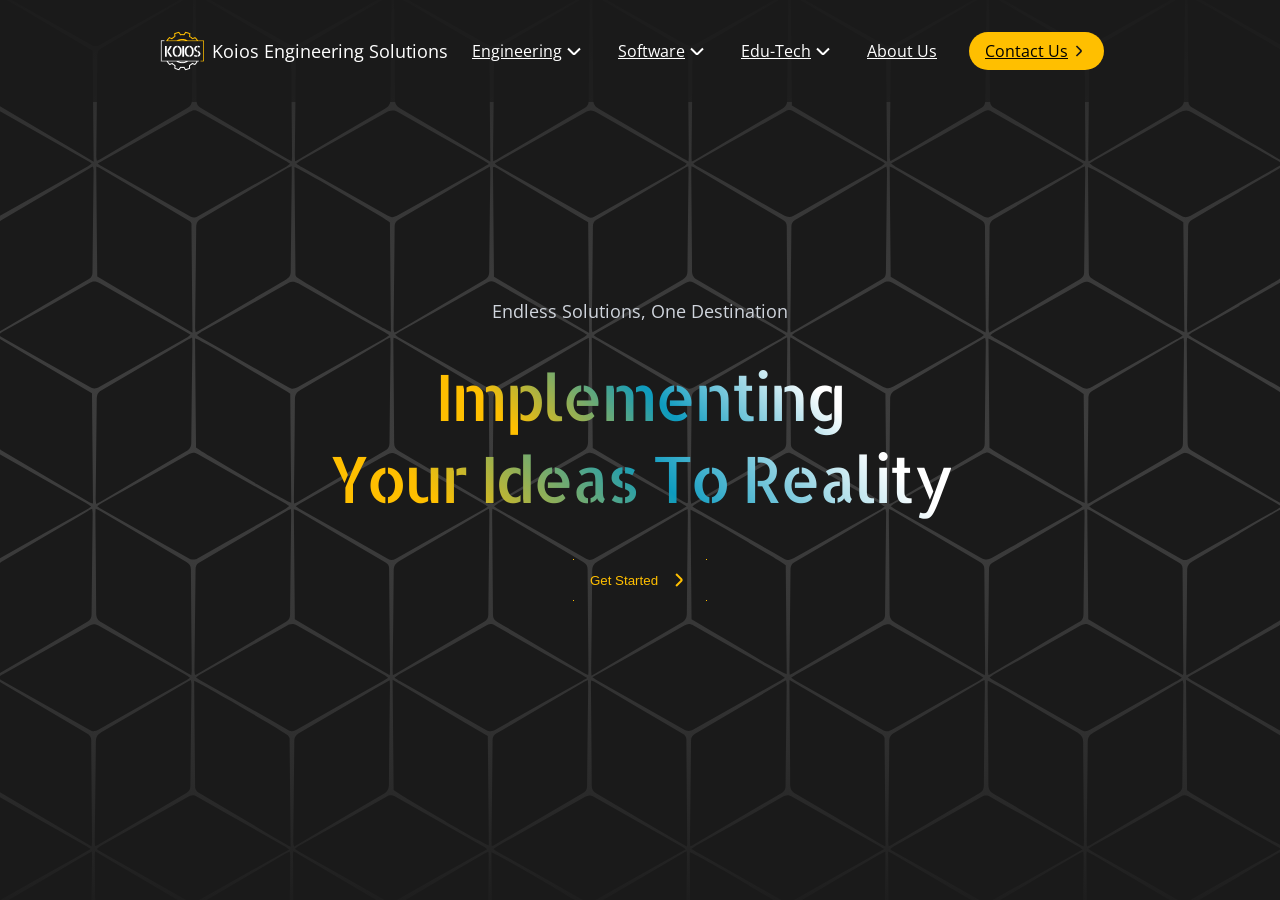
==== Koios.html @ caeead9e "initial commit" ====
<!DOCTYPE html>
<html lang="en">
  <head>
    <meta charset="UTF-8" />
    <meta name="viewport" content="width=device-width, initial-scale=1.0" />
    <title>Koios Template</title>
    <link rel="stylesheet" href="./assets/style/koios.css" />
  </head>
  <body>
    <div class="main-section">
      <header class="header flex-center">
        <div class="flex-center logo-box">
          <img
            class="logo-img"
            src="./assets/image/logo.png"
            alt="koios image"
          />
          <span class="logo-context">Koios Engineering Solutions</span>
        </div>
        <ul class="flex-center nav-bar">
          <li>
            <a class="flex-center nav-item" href="#"
              >Engineering
              <img
                src="./assets/svg/bottom-chevron.svg"
                alt="bottom chevron for submenu"
            /></a>
          </li>
          <li>
            <a class="flex-center nav-item" href="#"
              >Software
              <img
                src="./assets/svg/bottom-chevron.svg"
                alt="bottom chevron for submenu"
            /></a>
          </li>
          <li>
            <a class="flex-center nav-item" href="#"
              >Edu-Tech
              <img
                src="./assets/svg/bottom-chevron.svg"
                alt="bottom chevron for submenu"
            /></a>
          </li>
          <li><a class="flex-center nav-item" href="#">About Us</a></li>
          <li>
            <a class="flex-center cta" href="#"
              >Contact Us
              <img
                src="./assets/svg/right-chevron.svg"
                alt="right chevron for call to action"
            /></a>
          </li>
        </ul>
      </header>
      <div class="container">
        <section class="hero-section">
          <div class="center-section">
            <h5 class="sub-title">Endless Solutions, One Destination</h5>
            <h1 class="main-title">implementing</h1>
            <h1 class="main-title">your ideas to reality</h1>
            <button class="main-cta">Get Started <img src="./assets/svg/yellow-chevron.svg" alt="yellow chevron for cta"></button>
          </div>
        </section>
      </div>
    </div>
  </body>
</html>
---- assets/style/koios.css ----
@font-face {
  font-family: "Allerta Stencil";
  font-style: normal;
  font-weight: 400;
  src: url("../fonts/HTx0L209KT-LmIE9N7OR6eiycOe1_Db2.woff2") format("woff2");
}

@font-face {
  font-family: "Open Sans";
  font-weight: 400;
  src: url("../fonts/memvYaGs126MiZpBA-UvWbX2vVnXBbObj2OVTS-muw.woff2")
    format("woff2");
}
html,
body,
div,
span,
applet,
object,
iframe,
h1,
h2,
h3,
h4,
h5,
h6,
p,
blockquote,
pre,
a,
abbr,
acronym,
address,
big,
cite,
code,
del,
dfn,
em,
img,
ins,
kbd,
q,
s,
samp,
small,
strike,
strong,
sub,
sup,
tt,
var,
b,
u,
i,
center,
dl,
dt,
dd,
ol,
ul,
li,
fieldset,
form,
label,
legend,
table,
caption,
tbody,
tfoot,
thead,
tr,
th,
td,
article,
aside,
canvas,
details,
embed,
figure,
figcaption,
footer,
header,
hgroup,
menu,
nav,
output,
ruby,
section,
summary,
time,
mark,
audio,
video {
  margin: 0;
  padding: 0;
  border: 0;
  font-size: 100%;
  font: inherit;
  vertical-align: baseline;
}
/* HTML5 display-role reset for older browsers */
article,
aside,
details,
figcaption,
figure,
footer,
header,
hgroup,
menu,
nav,
section {
  display: block;
}
body {
  height: 100%;
  padding: 0;
  background-color: #1a1a1a;
  font-family: "Open Sans";
}

@media screen and (min-width: 1200px) {
  body {
    font-size: 18px;
  }
}

@media screen and (max-width: 786px) {
  body {
    font-size: 13px;
  }
}
ol,
ul {
  list-style: none;
}
blockquote,
q {
  quotes: none;
}
blockquote:before,
blockquote:after,
q:before,
q:after {
  content: "";
  content: none;
}
table {
  border-collapse: collapse;
  border-spacing: 0;
}
.container {
  max-width: 80%;
  margin: 0 auto;
}
.flex-center {
  display: flex;
  align-items: center;
  justify-content: space-between;
}

@media (min-width: 1200px) {
}

/* Portrait tablet to landscape and desktop */
@media (min-width: 768px) and (max-width: 979px) {
}

/* Landscape phone to portrait tablet */
@media (max-width: 767px) {
}

/* Landscape phones and down */
@media (max-width: 480px) {
}

.main-section {
  background-image: url("../svg/hero-background.svg");
  background-repeat: no-repeat;
  background-size: cover;
  height: 100vh;
}

/* Header Section */
header {
  padding: 24px 160px;
  background: #1a1a1ac7;
}

.logo-box {
  color: #fff;
  cursor: pointer;
  font-family: "Open Sans";
}
.logo-box .logo-context {
  margin-left: 8px;
}

.nav-bar li {
  margin: 8px 16px;
  color: #fff;
  font-size: 16px;
  font-family: "Open Sans";
}

.nav-bar .nav-item {
  color: #fff;
}

.cta {
  background-color: #ffbf00;
  color: #000;
  padding: 8px 16px;
  border-radius: 50px;
}

/* Hero Section */

.hero-section {
  background: radial-gradient(
    50% 50% at 50% 50%,
    #1a1a1a 0%,
    rgba(26, 26, 26, 0) 100%
  );
}
.center-section {
  position: absolute;
  left: 50%;
  top: 50%;
  transform: translate(-50%, -50%);
  display: flex;
  align-items: center;
  flex-direction: column;
}
.sub-title {
  color: #d0d5dd;
  font-size: 18px;
  font-family: "Open Sans";
  margin-bottom: 32px;
}
.main-title {
  font-family: "Allerta Stencil";
  text-transform: capitalize;
  font-size: 64px;
  letter-spacing: -3px;
  background: -webkit-linear-gradient(
    45deg,
    #ffbf00 17.84%,
    #0d9bbf 52.51%,
    #ffffff 87.19%
  );
  -webkit-background-clip: text;
  -webkit-text-fill-color: transparent;
}

.main-cta {
  background-color: transparent;
  border: 1px solid;
  outline: none;
  color: #ffbf00;
  border-radius: 50px;
  padding: 8px 16px;
  display: flex;
  align-items: center;
  margin-top: 40px;
  border-image-source: radial-gradient(109.52% 109.52% at 50% 50%, #FFBF00 0%, rgba(255, 191, 0, 0) 100%);


}
.main-cta img {
  margin-left: 8px;
}
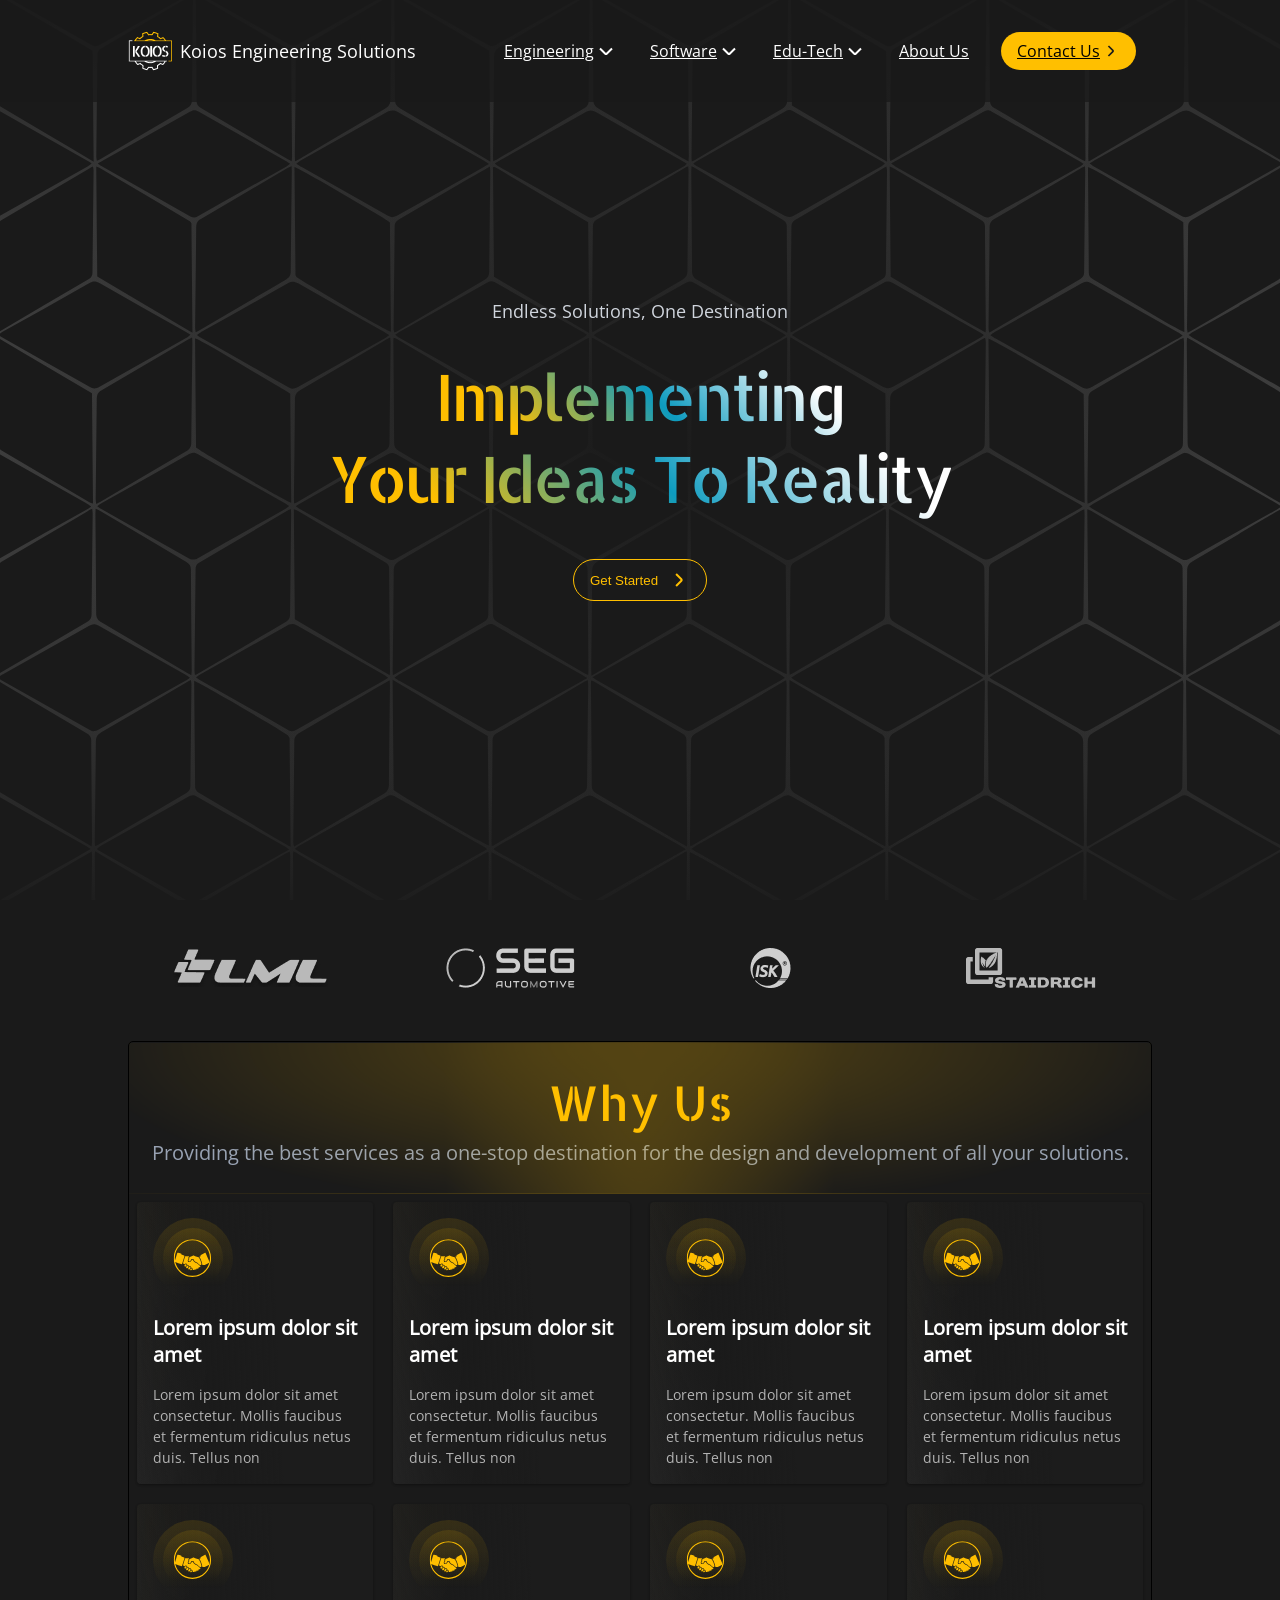
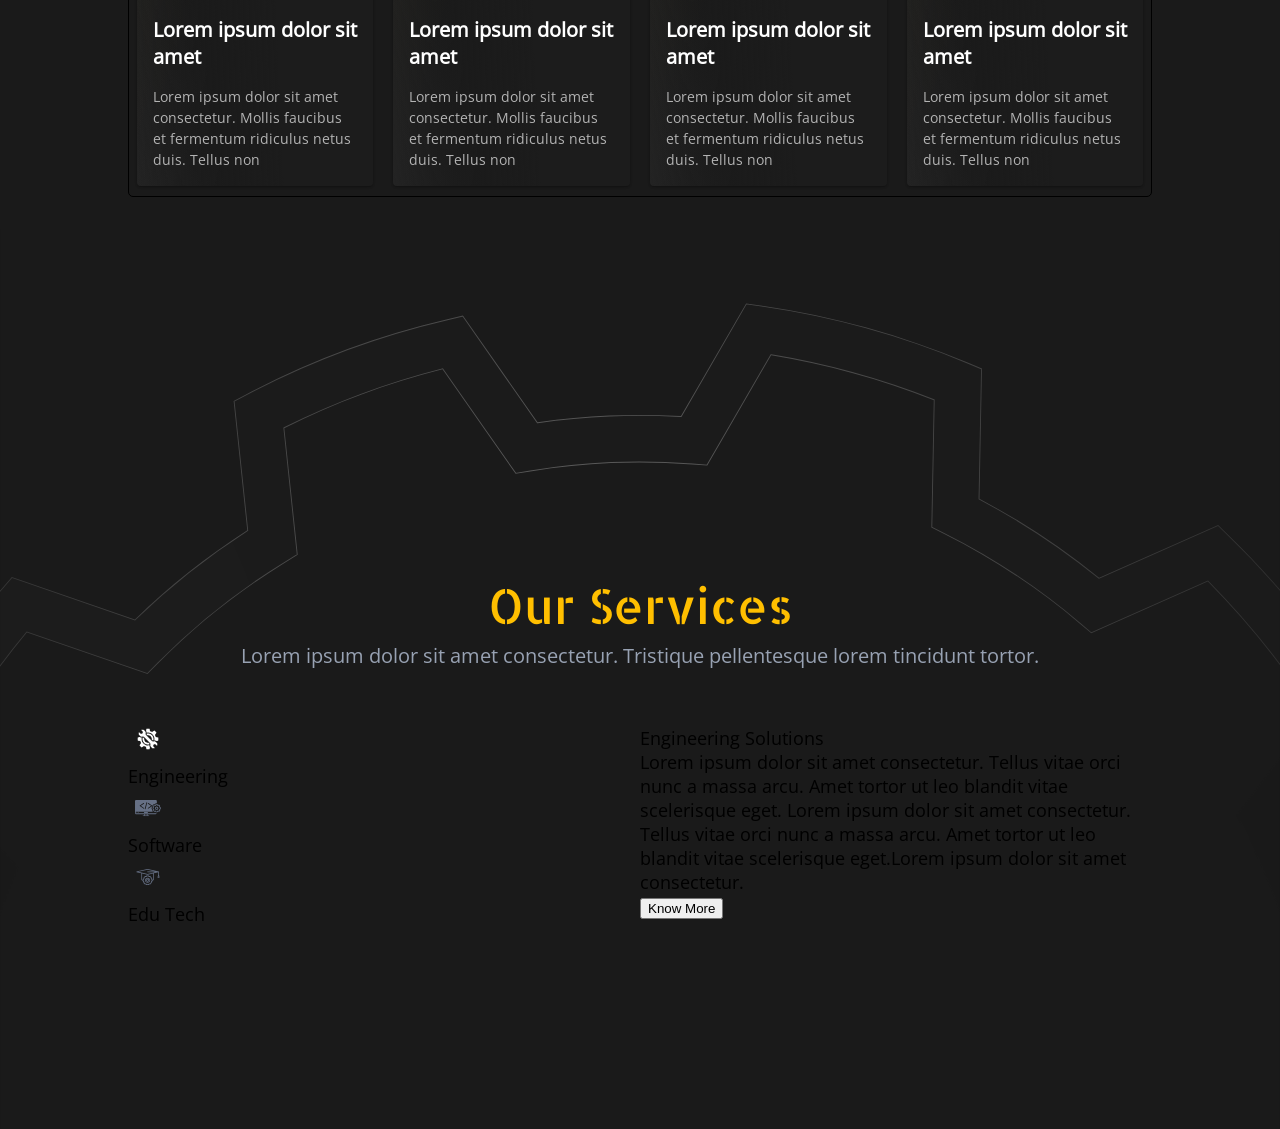
==== commit 6c9fdf95: "add feature" ====
--- a/Koios.html
+++ b/Koios.html
@@ -6,9 +6,10 @@
     <title>Koios Template</title>
     <link rel="stylesheet" href="./assets/style/koios.css" />
   </head>
+
   <body>
-    <div class="main-section">
-      <header class="header flex-center">
+    <header class="header flex-center">
+      <div class="menu flex-center">
         <div class="flex-center logo-box">
           <img
             class="logo-img"
@@ -52,16 +53,202 @@
             /></a>
           </li>
         </ul>
-      </header>
+      </div>
+    </header>
+    <div class="main-section">
+      <section class="hero-section">
+        <div class="center-section">
+          <h5 class="sub-title">Endless Solutions, One Destination</h5>
+          <h1 class="main-title">implementing</h1>
+          <h1 class="main-title">your ideas to reality</h1>
+          <button class="main-cta">
+            Get Started
+            <img
+              src="./assets/svg/yellow-chevron.svg"
+              alt="yellow chevron for cta"
+            />
+          </button>
+        </div>
+      </section>
+    </div>
+    <div class="container">
+      <div class="our-pride">
+        <div class="card-item">
+          <img src="./assets/image/first.png" alt="first card" />
+        </div>
+        <div class="card-item">
+          <img src="./assets/image/second.png" alt="second card" />
+        </div>
+        <div class="card-item">
+          <img src="./assets/image/third.png" alt="third card" />
+        </div>
+        <div class="card-item">
+          <img src="./assets/image/forth.png" alt="forth card" />
+        </div>
+      </div>
+    </div>
+    <div class="container">
+      <div class="why-us">
+        <div class="spotlight"></div>
+        <div class="section-header">
+          <h3>Why Us</h3>
+          <p>
+            Providing the best services as a one-stop destination for the design
+            and development of all your solutions.
+          </p>
+        </div>
+        <div class="why-us-container">
+          <div class="feature-card">
+            <div class="feature-shape">
+              <img src="./assets/svg/corporation.svg" alt="feature shape" />
+            </div>
+            <div class="feature-title">
+              <h4>Lorem ipsum dolor sit amet</h4>
+            </div>
+            <div class="feature-desc">
+              <p>
+                Lorem ipsum dolor sit amet consectetur. Mollis faucibus et
+                fermentum ridiculus netus duis. Tellus non
+              </p>
+            </div>
+          </div>
+          <div class="feature-card">
+            <div class="feature-shape">
+              <img src="./assets/svg/corporation.svg" alt="feature shape" />
+            </div>
+            <div class="feature-title">
+              <h4>Lorem ipsum dolor sit amet</h4>
+            </div>
+            <div class="feature-desc">
+              <p>
+                Lorem ipsum dolor sit amet consectetur. Mollis faucibus et
+                fermentum ridiculus netus duis. Tellus non
+              </p>
+            </div>
+          </div>
+          <div class="feature-card">
+            <div class="feature-shape">
+              <img src="./assets/svg/corporation.svg" alt="feature shape" />
+            </div>
+            <div class="feature-title">
+              <h4>Lorem ipsum dolor sit amet</h4>
+            </div>
+            <div class="feature-desc">
+              <p>
+                Lorem ipsum dolor sit amet consectetur. Mollis faucibus et
+                fermentum ridiculus netus duis. Tellus non
+              </p>
+            </div>
+          </div>
+          <div class="feature-card">
+            <div class="feature-shape">
+              <img src="./assets/svg/corporation.svg" alt="feature shape" />
+            </div>
+            <div class="feature-title">
+              <h4>Lorem ipsum dolor sit amet</h4>
+            </div>
+            <div class="feature-desc">
+              <p>
+                Lorem ipsum dolor sit amet consectetur. Mollis faucibus et
+                fermentum ridiculus netus duis. Tellus non
+              </p>
+            </div>
+          </div>
+          <div class="feature-card">
+            <div class="feature-shape">
+              <img src="./assets/svg/corporation.svg" alt="feature shape" />
+            </div>
+            <div class="feature-title">
+              <h4>Lorem ipsum dolor sit amet</h4>
+            </div>
+            <div class="feature-desc">
+              <p>
+                Lorem ipsum dolor sit amet consectetur. Mollis faucibus et
+                fermentum ridiculus netus duis. Tellus non
+              </p>
+            </div>
+          </div>
+          <div class="feature-card">
+            <div class="feature-shape">
+              <img src="./assets/svg/corporation.svg" alt="feature shape" />
+            </div>
+            <div class="feature-title">
+              <h4>Lorem ipsum dolor sit amet</h4>
+            </div>
+            <div class="feature-desc">
+              <p>
+                Lorem ipsum dolor sit amet consectetur. Mollis faucibus et
+                fermentum ridiculus netus duis. Tellus non
+              </p>
+            </div>
+          </div>
+          <div class="feature-card">
+            <div class="feature-shape">
+              <img src="./assets/svg/corporation.svg" alt="feature shape" />
+            </div>
+            <div class="feature-title">
+              <h4>Lorem ipsum dolor sit amet</h4>
+            </div>
+            <div class="feature-desc">
+              <p>
+                Lorem ipsum dolor sit amet consectetur. Mollis faucibus et
+                fermentum ridiculus netus duis. Tellus non
+              </p>
+            </div>
+          </div>
+          <div class="feature-card">
+            <div class="feature-shape">
+              <img src="./assets/svg/corporation.svg" alt="feature shape" />
+            </div>
+            <div class="feature-title">
+              <h4>Lorem ipsum dolor sit amet</h4>
+            </div>
+            <div class="feature-desc">
+              <p>
+                Lorem ipsum dolor sit amet consectetur. Mollis faucibus et
+                fermentum ridiculus netus duis. Tellus non
+              </p>
+            </div>
+          </div>
+        </div>
+      </div>
+    </div>
+    <div class="our-service">
       <div class="container">
-        <section class="hero-section">
-          <div class="center-section">
-            <h5 class="sub-title">Endless Solutions, One Destination</h5>
-            <h1 class="main-title">implementing</h1>
-            <h1 class="main-title">your ideas to reality</h1>
-            <button class="main-cta">Get Started <img src="./assets/svg/yellow-chevron.svg" alt="yellow chevron for cta"></button>
-          </div>
-        </section>
+        <div class="section-header custom-space">
+          <h3>Our Services</h3>
+          <p>
+            Lorem ipsum dolor sit amet consectetur. Tristique pellentesque lorem
+            tincidunt tortor.
+          </p>
+        </div>
+        <div class="service-container">
+          <div class="left-side">
+            <div class="card-service">
+              <img src="./assets/svg/Engineering.svg" alt="Engineering" />
+              <p>Engineering</p>
+            </div>
+            <div class="card-service">
+              <img src="./assets/svg/Software.svg" alt="Software" />
+              <p>Software</p>
+            </div>
+            <div class="card-service">
+              <img src="./assets/svg/Edu Tech.svg" alt="Edu Tech" />
+              <p>Edu Tech</p>
+            </div>
+          </div>
+          <div class="right-side">
+            <h5>Engineering Solutions</h5>
+            <p>
+              Lorem ipsum dolor sit amet consectetur. Tellus vitae orci nunc a
+              massa arcu. Amet tortor ut leo blandit vitae scelerisque eget.
+              Lorem ipsum dolor sit amet consectetur. Tellus vitae orci nunc a
+              massa arcu. Amet tortor ut leo blandit vitae scelerisque
+              eget.Lorem ipsum dolor sit amet consectetur.
+            </p>
+            <button>Know More</button>
+          </div>
+        </div>
       </div>
     </div>
   </body>
--- a/assets/style/koios.css
+++ b/assets/style/koios.css
@@ -11,6 +11,7 @@
   src: url("../fonts/memvYaGs126MiZpBA-UvWbX2vVnXBbObj2OVTS-muw.woff2")
     format("woff2");
 }
+
 html,
 body,
 div,
@@ -99,6 +100,7 @@
   font: inherit;
   vertical-align: baseline;
 }
+
 /* HTML5 display-role reset for older browsers */
 article,
 aside,
@@ -113,11 +115,13 @@
 section {
   display: block;
 }
+
 body {
   height: 100%;
   padding: 0;
   background-color: #1a1a1a;
   font-family: "Open Sans";
+  box-sizing: border-box;
 }
 
 @media screen and (min-width: 1200px) {
@@ -131,14 +135,17 @@
     font-size: 13px;
   }
 }
+
 ol,
 ul {
   list-style: none;
 }
+
 blockquote,
 q {
   quotes: none;
 }
+
 blockquote:before,
 blockquote:after,
 q:before,
@@ -146,14 +153,17 @@
   content: "";
   content: none;
 }
+
 table {
   border-collapse: collapse;
   border-spacing: 0;
 }
+
 .container {
   max-width: 80%;
   margin: 0 auto;
 }
+
 .flex-center {
   display: flex;
   align-items: center;
@@ -182,10 +192,37 @@
   height: 100vh;
 }
 
+.section-header {
+  text-align: center;
+  line-height: 1.5;
+  margin: 24px 16px;
+}
+
+.section-header h3 {
+  font-size: 48px;
+  color: #ffbf00;
+  font-family: "Allerta Stencil";
+}
+
+.section-header p {
+  font-size: 20px;
+  color: #98a2b3;
+}
+
 /* Header Section */
 header {
-  padding: 24px 160px;
   background: #1a1a1ac7;
+  position: fixed;
+  top: 0;
+  left: 0;
+  right: 0;
+  z-index: 100;
+}
+
+.menu {
+  width: 80%;
+  margin: 0 auto;
+  padding: 24px 0;
 }
 
 .logo-box {
@@ -193,6 +230,7 @@
   cursor: pointer;
   font-family: "Open Sans";
 }
+
 .logo-box .logo-context {
   margin-left: 8px;
 }
@@ -218,12 +256,15 @@
 /* Hero Section */
 
 .hero-section {
+  width: 100%;
+  height: 100vh;
   background: radial-gradient(
     50% 50% at 50% 50%,
     #1a1a1a 0%,
     rgba(26, 26, 26, 0) 100%
   );
 }
+
 .center-section {
   position: absolute;
   left: 50%;
@@ -233,12 +274,14 @@
   align-items: center;
   flex-direction: column;
 }
+
 .sub-title {
   color: #d0d5dd;
   font-size: 18px;
   font-family: "Open Sans";
   margin-bottom: 32px;
 }
+
 .main-title {
   font-family: "Allerta Stencil";
   text-transform: capitalize;
@@ -264,10 +307,185 @@
   display: flex;
   align-items: center;
   margin-top: 40px;
-  border-image-source: radial-gradient(109.52% 109.52% at 50% 50%, #FFBF00 0%, rgba(255, 191, 0, 0) 100%);
-
-
-}
+  cursor: pointer;
+}
+
 .main-cta img {
   margin-left: 8px;
 }
+
+/* Our Pride */
+
+.our-pride {
+  display: flex;
+  align-items: center;
+  justify-content: center;
+  flex-wrap: wrap;
+  gap: 16px;
+  margin: 48px 0;
+}
+
+.card-item {
+  flex: 1;
+  text-align: center;
+}
+
+/* Why us */
+
+.why-us {
+  border: 1px solid #000;
+  border-radius: 5px;
+  /* background: radial-gradient(
+    66.83% 137.09% at 50% 0%,
+    #ffbf00 -100%,
+    rgba(0, 0, 0, 0) 85.03%
+  ); */
+  margin-bottom: 32px;
+  position: relative;
+}
+
+.spotlight {
+  position: absolute;
+  top: 0;
+  left: 0;
+  right: 0;
+  border: 1px solid;
+  opacity: 25%;
+  height: 150px;
+  border-image-source: linear-gradient(
+    259.61deg,
+    rgba(202, 255, 51, 0.1) -0.88%,
+    rgba(38, 38, 38, 0) 16.28%,
+    rgba(38, 38, 38, 0) 68.6%,
+    rgba(38, 38, 38, 0.8) 100%
+  );
+  background: radial-gradient(
+      66.83% 137.09% at 50% 0%,
+      #ffbf00 0%,
+      rgba(0, 0, 0, 0) 83.03%
+    ),
+    radial-gradient(
+      19.33% 533.21% at 50% 0%,
+      #ffbf00 0%,
+      rgba(255, 191, 0, 0) 100%
+    );
+}
+
+.why-us-container {
+  display: flex;
+  align-items: center;
+  justify-content: center;
+  flex-wrap: wrap;
+  gap: 2%;
+}
+
+.feature-card {
+  cursor: pointer;
+  width: 20%;
+  padding: 16px;
+  margin: 10px 0;
+  border-radius: 4px;
+  box-shadow: rgba(0, 0, 0, 0.12) 0px 1px 3px, rgba(0, 0, 0, 0.24) 0px 1px 2px;
+  background: linear-gradient(
+      267.5deg,
+      #1c1c1c 40.67%,
+      rgba(28, 28, 28, 0) 99.81%
+    ),
+    linear-gradient(
+      259.61deg,
+      rgba(202, 255, 51, 0.1) -0.88%,
+      rgba(38, 38, 38, 0) 16.28%,
+      rgba(38, 38, 38, 0) 68.6%,
+      rgba(38, 38, 38, 0.8) 100%
+    ),
+    linear-gradient(
+      106.06deg,
+      rgba(255, 191, 0, 0.05) -29.45%,
+      rgba(255, 191, 0, 0) 27.86%
+    );
+}
+
+.feature-shape {
+  width: 80px;
+  height: 80px;
+  position: relative;
+  border-radius: 50%;
+  display: flex;
+  align-items: center;
+  justify-content: center;
+  background: linear-gradient(
+      180deg,
+      rgba(255, 191, 0, 0.2) -173.65%,
+      rgba(255, 191, 0, 0) 87.22%
+    ),
+    linear-gradient(
+      180deg,
+      rgba(255, 191, 0, 0.1) -66.22%,
+      rgba(255, 191, 0, 0) 85.46%
+    );
+}
+
+.feature-shape::after {
+  content: "";
+  position: absolute;
+  width: 60px;
+  height: 60px;
+  border-radius: 50%;
+  display: flex;
+  align-items: center;
+  justify-content: center;
+  background: linear-gradient(
+      180deg,
+      rgba(255, 191, 0, 0.2) -173.65%,
+      rgba(255, 191, 0, 0) 87.22%
+    ),
+    linear-gradient(
+      180deg,
+      rgba(255, 191, 0, 0.1) -66.22%,
+      rgba(255, 191, 0, 0) 85.46%
+    );
+}
+
+.feature-shape img {
+  width: 50%;
+}
+
+.feature-title h4 {
+  font-size: 20px;
+  font-weight: bold;
+  color: #fff;
+  margin: 16px 0;
+}
+
+.feature-desc p {
+  color: #b3b3b3;
+  font-size: 14px;
+  line-height: 1.5;
+}
+
+/* Our Service */
+
+.our-service {
+  background-image: url("../svg/Turn on.svg");
+  background-repeat: no-repeat;
+  background-size: cover;
+  width: 100%;
+  height: 100vh;
+}
+
+.custom-space {
+  padding-top: 340px;
+  margin-bottom: 32px;
+}
+.service-container {
+  margin-top: 48px;
+  margin-bottom: 32px;
+  display: flex;
+  align-items: center;
+  justify-content: center;
+}
+
+.right-side,
+.left-side {
+  flex: 1 45%;
+}
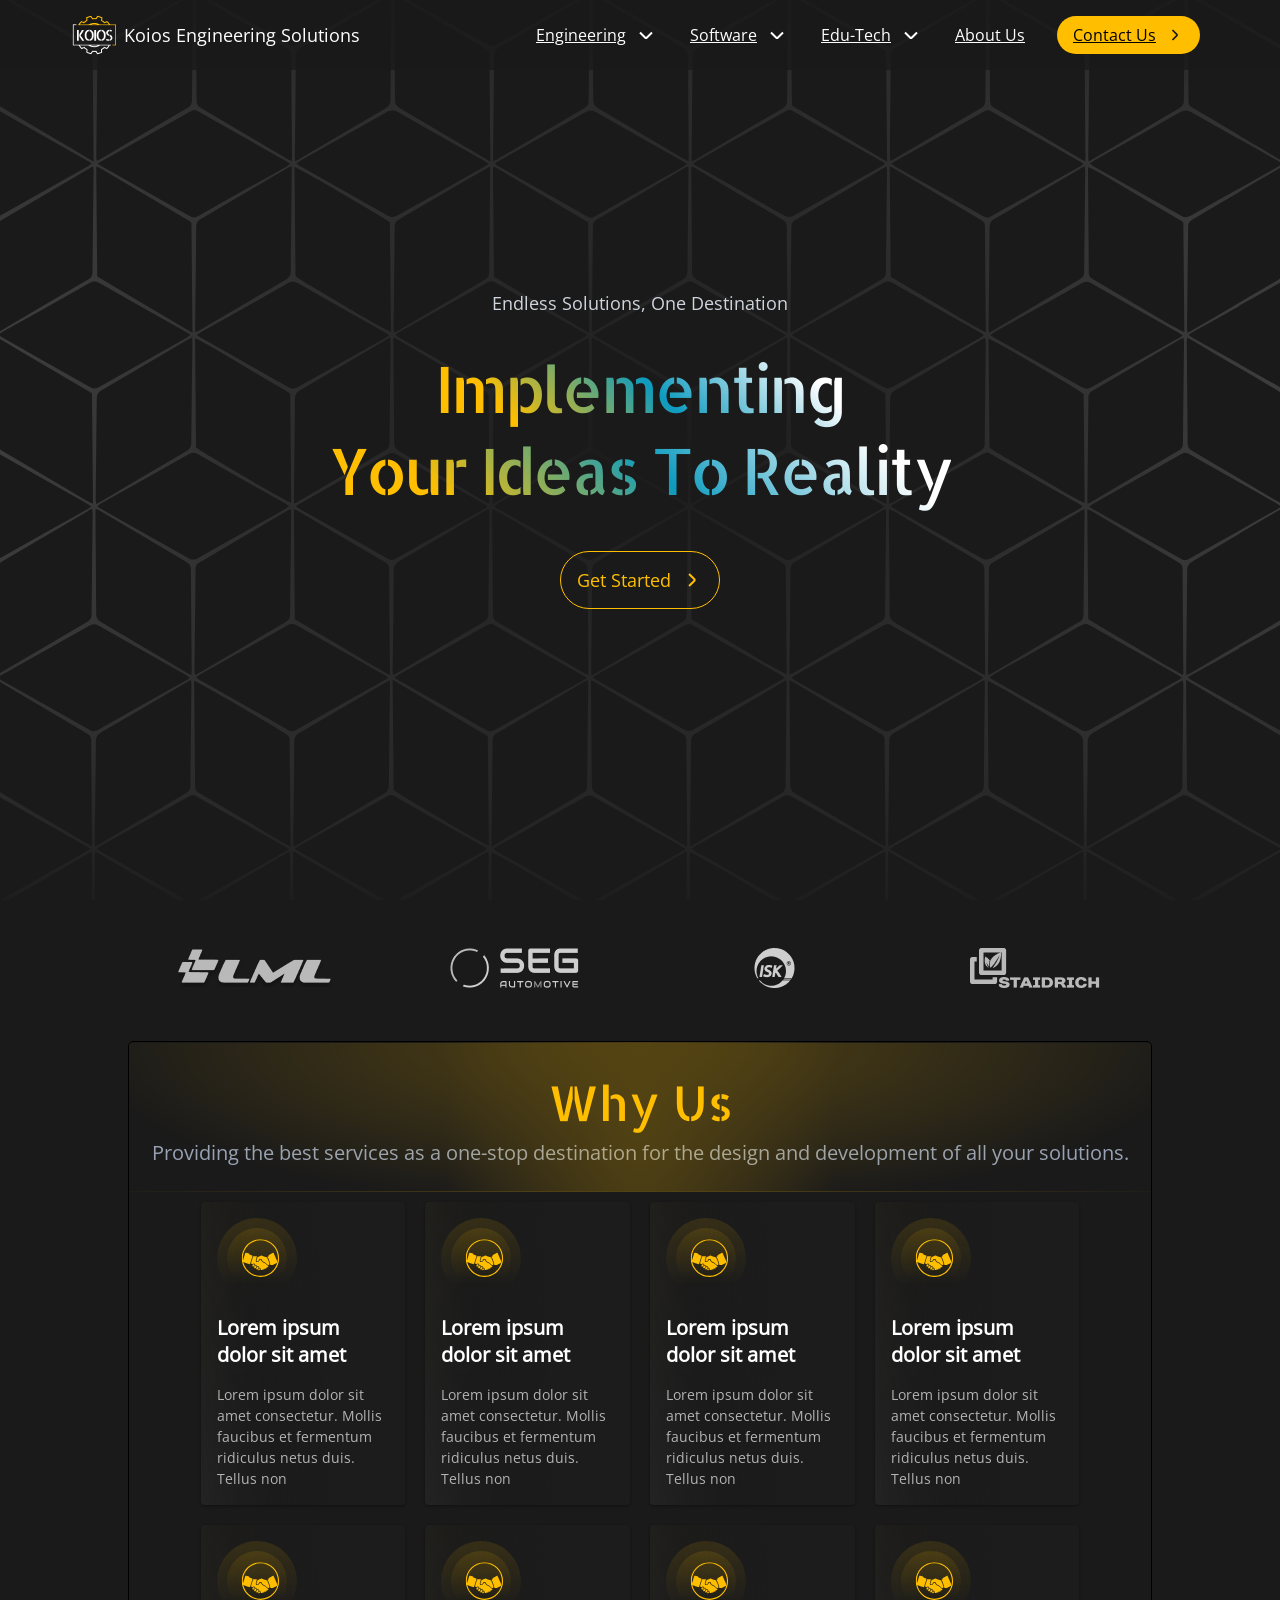
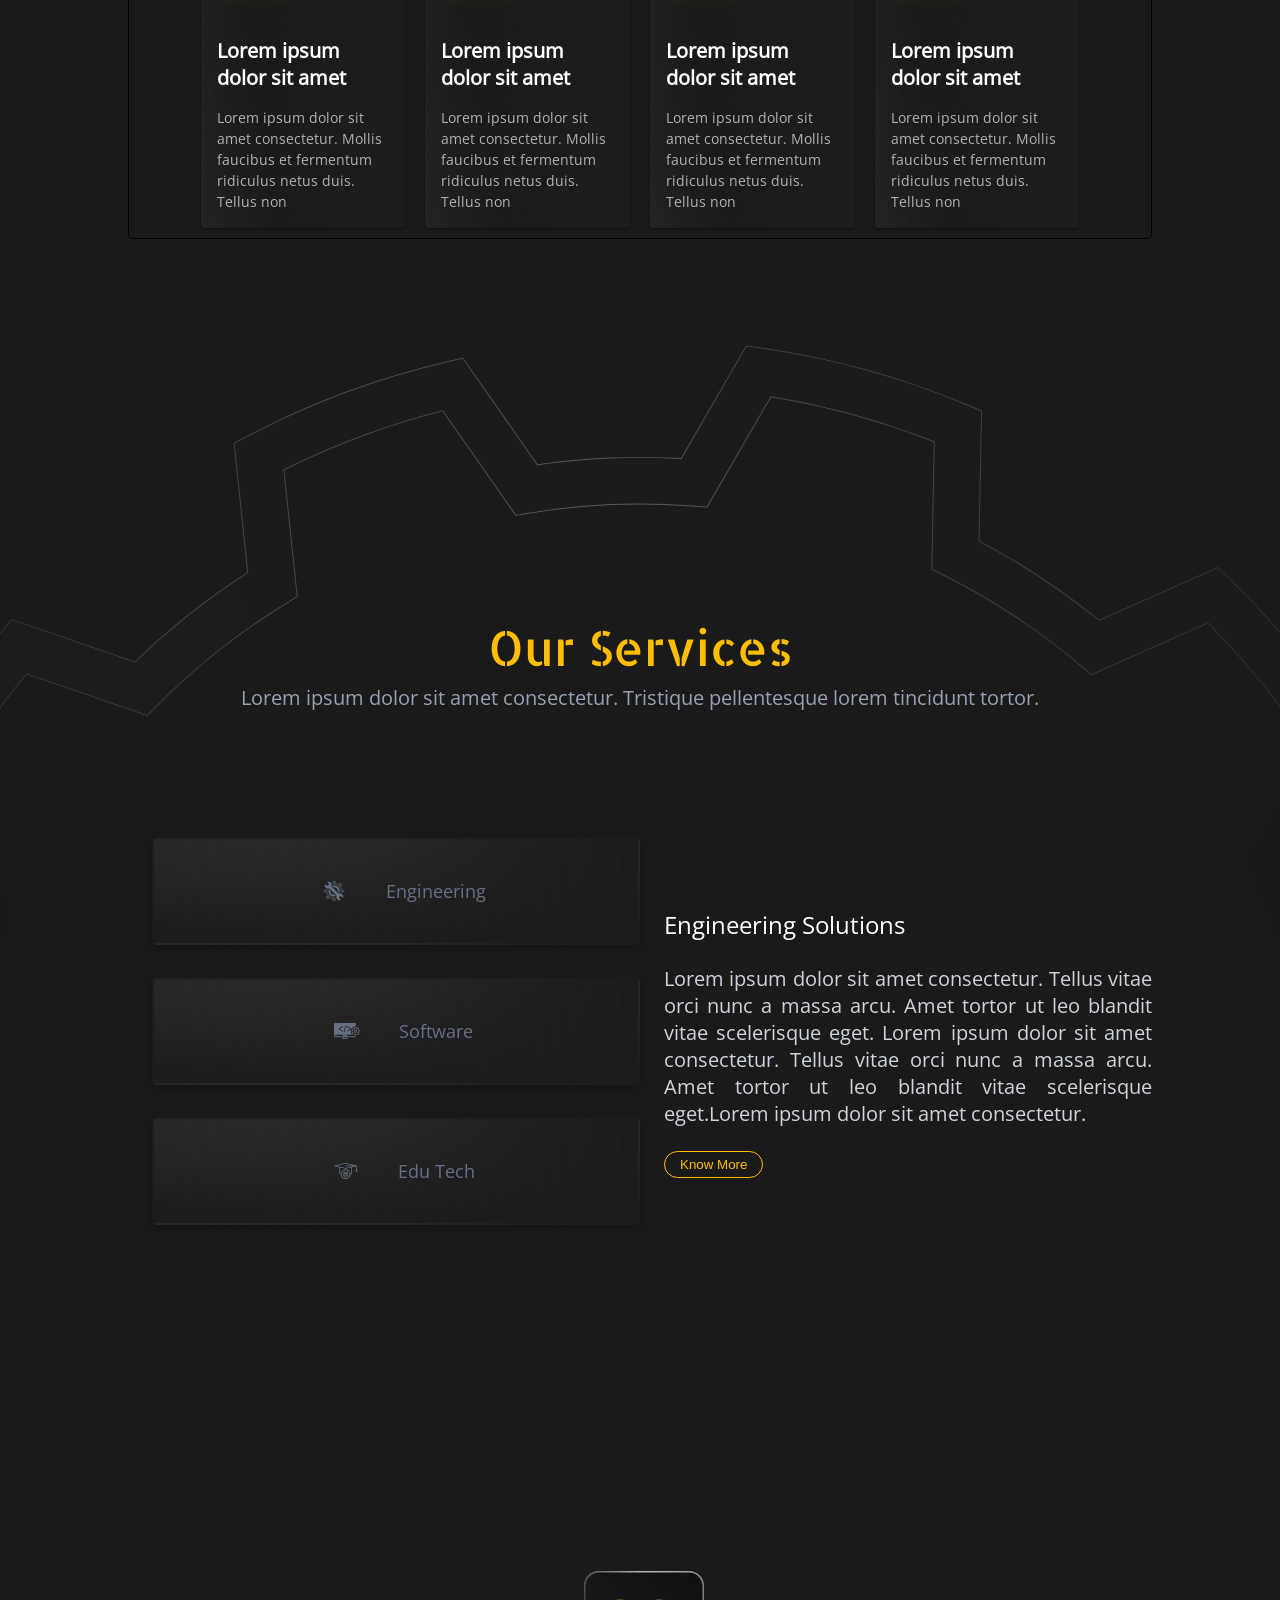
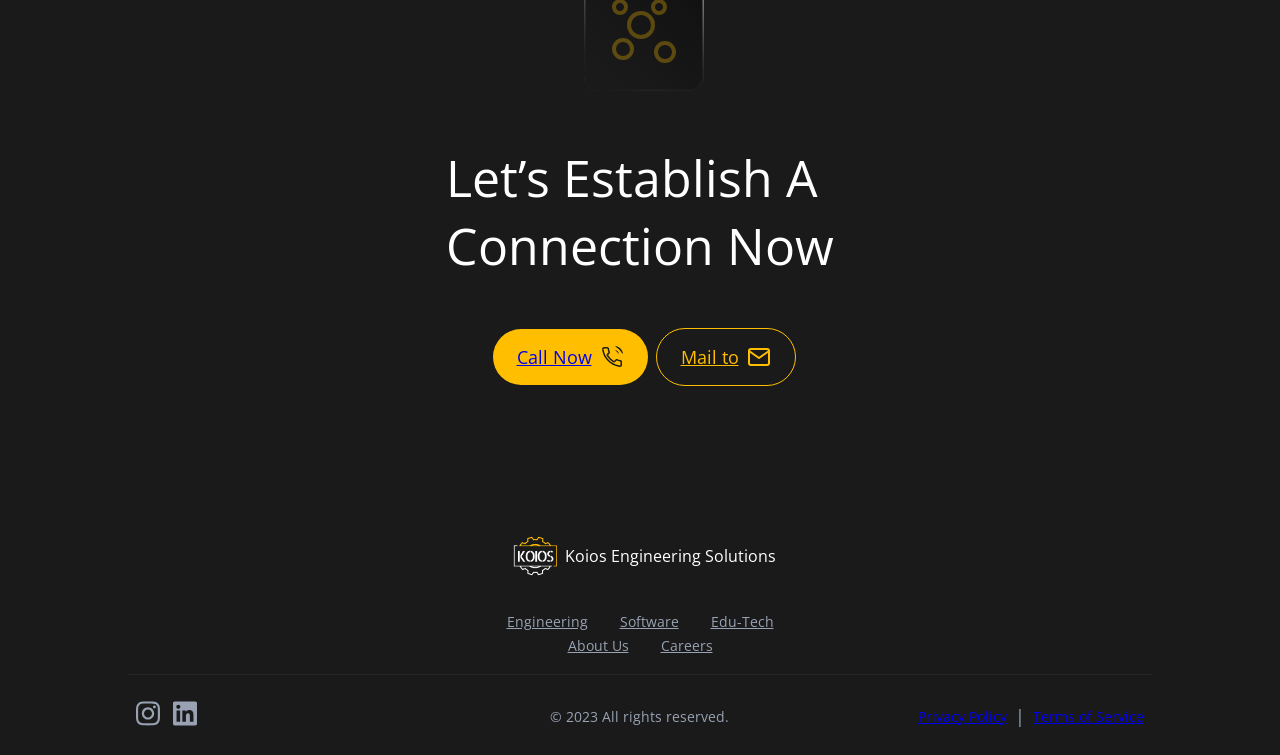
==== commit 29af09d6: "add responsive for mobile" ====
--- a/Koios.html
+++ b/Koios.html
@@ -4,6 +4,7 @@
     <meta charset="UTF-8" />
     <meta name="viewport" content="width=device-width, initial-scale=1.0" />
     <title>Koios Template</title>
+    <link rel="icon" type="image/x-icon" href="./assets/image/logo.png">
     <link rel="stylesheet" href="./assets/style/koios.css" />
   </head>
 
@@ -18,6 +19,19 @@
           />
           <span class="logo-context">Koios Engineering Solutions</span>
         </div>
+
+        <div class="mobile-menu">
+          <input type="checkbox" class="checkbox" id="menu-icon" />
+          <label for="menu-icon" class="hamburger">&#9776;</label>
+          <div class="humberger-list">
+            <a href="#">Engineering</a>
+            <a href="#">Software</a>
+            <a href="#">Edu-Tech</a>
+            <a href="#">About Us</a>
+            <a href="#">Contact Us</a>
+          </div>
+        </div>
+      
         <ul class="flex-center nav-bar">
           <li>
             <a class="flex-center nav-item" href="#"
@@ -61,13 +75,13 @@
           <h5 class="sub-title">Endless Solutions, One Destination</h5>
           <h1 class="main-title">implementing</h1>
           <h1 class="main-title">your ideas to reality</h1>
-          <button class="main-cta">
+          <a class="main-cta">
             Get Started
             <img
               src="./assets/svg/yellow-chevron.svg"
               alt="yellow chevron for cta"
             />
-          </button>
+          </a>
         </div>
       </section>
     </div>
@@ -224,18 +238,18 @@
         </div>
         <div class="service-container">
           <div class="left-side">
-            <div class="card-service">
+            <a class="card-service">
               <img src="./assets/svg/Engineering.svg" alt="Engineering" />
               <p>Engineering</p>
-            </div>
-            <div class="card-service">
+            </a>
+            <a class="card-service">
               <img src="./assets/svg/Software.svg" alt="Software" />
               <p>Software</p>
-            </div>
-            <div class="card-service">
+            </a>
+            <a class="card-service">
               <img src="./assets/svg/Edu Tech.svg" alt="Edu Tech" />
               <p>Edu Tech</p>
-            </div>
+            </a>
           </div>
           <div class="right-side">
             <h5>Engineering Solutions</h5>
@@ -251,5 +265,65 @@
         </div>
       </div>
     </div>
+    <div class="container">
+      <div class="contact-us">
+        <div class="header-shape">
+          <img
+            src="./assets/svg/contactus.svg"
+            alt="header shape for contact us"
+          />
+        </div>
+        <h3>
+          Let’s Establish a <br />
+          Connection Now
+        </h3>
+        <div class="contact-us-action">
+          <a href="tel:+91 636 166 8024" class="call"
+            >Call Now <img src="./assets/svg/call.svg" alt="call img"
+          /></a>
+          <a href="koiosengineeringsolutions@gmail.com" class="mail"
+            >Mail to <img src="./assets/svg/message.svg" alt="mail"
+          /></a>
+        </div>
+      </div>
+    </div>
+
+    <div class="container">
+      <footer>
+        <div class="footer-logo">
+          <img src="./assets/image/logo.png" alt="koios logo" />
+          <span>Koios Engineering Solutions</span>
+        </div>
+        <div class="footer-menu">
+          <ul class="first-row">
+            <li><a href="#">Engineering</a></li>
+            <li><a href="#">Software</a></li>
+            <li><a href="#">Edu-Tech</a></li>
+          </ul>
+          <ul class="second-row">
+            <li><a href="#">About Us</a></li>
+            <li><a href="#">Careers</a></li>
+          </ul>
+        </div>
+        <hr class="divider" />
+        <div class="footer-action">
+          <div class="social-media">
+            <a href=""
+              ><img src="./assets/svg/instagram.svg" alt="instagram icon"
+            /></a>
+            <a href=""
+              ><img src="./assets/svg/linkedin.svg" alt="linkedin icon"
+            /></a>
+          </div>
+          <div class="copy-right">
+            <p>© 2023 All rights reserved.</p>
+          </div>
+          <div class="privacy-terms">
+            <a href="#">Privacy Policy</a> |
+            <a href="#">Terms of Service</a>
+          </div>
+        </div>
+      </footer>
+    </div>
   </body>
 </html>
--- a/assets/style/koios.css
+++ b/assets/style/koios.css
@@ -115,13 +115,14 @@
 section {
   display: block;
 }
-
+* {
+  box-sizing: border-box;
+}
 body {
   height: 100%;
   padding: 0;
   background-color: #1a1a1a;
   font-family: "Open Sans";
-  box-sizing: border-box;
 }
 
 @media screen and (min-width: 1200px) {
@@ -207,6 +208,16 @@
 .section-header p {
   font-size: 20px;
   color: #98a2b3;
+}
+
+@media (max-width: 767px) {
+  .section-header h3 {
+    font-size: 32px;
+  }
+
+  .section-header p {
+    font-size: 16px;
+  }
 }
 
 /* Header Section */
@@ -225,6 +236,19 @@
   padding: 24px 0;
 }
 
+@media (max-width: 767px) {
+  .menu {
+    width: 90%;
+    padding: 8px 0;
+  }
+}
+@media (min-width: 767px) {
+  .menu {
+    width: 90%;
+    padding: 8px 0;
+  }
+}
+
 .logo-box {
   color: #fff;
   cursor: pointer;
@@ -235,6 +259,12 @@
   margin-left: 8px;
 }
 
+@media (max-width: 767px) {
+  .logo-box .logo-context {
+    display: none;
+  }
+}
+
 .nav-bar li {
   margin: 8px 16px;
   color: #fff;
@@ -242,6 +272,17 @@
   font-family: "Open Sans";
 }
 
+@media (max-width: 880px) {
+  .nav-bar {
+    display: none;
+  }
+}
+
+@media (min-width: 880px) and (max-width: 1124px) {
+  .nav-bar li {
+    font-size: 13px;
+  }
+}
 .nav-bar .nav-item {
   color: #fff;
 }
@@ -253,6 +294,54 @@
   border-radius: 50px;
 }
 
+/* Humberger Menu */
+
+@media (max-width: 880px) {
+  .mobile-menu {
+    display: block;
+  }
+}
+
+@media (min-width: 880px) {
+  .mobile-menu {
+    display: none;
+  }
+}
+.humberger-list {
+  transform: translateY(-140%);
+  transition: transform 0.3s ease-in-out;
+  position: absolute;
+  top: 55px;
+  left: 0;
+  width: 100%;
+  background: #1a1a1a;
+  color: #fff;
+  display: flex;
+  flex-direction: column;
+  text-align: center;
+  z-index: -1;
+}
+
+.humberger-list a {
+  margin: 8px;
+  color: #fff;
+  text-decoration: none;
+}
+
+.checkbox {
+  visibility: hidden;
+  cursor: pointer;
+}
+
+.hamburger {
+  color: #fff;
+  font-size: 24px;
+  cursor: pointer;
+}
+
+.mobile-menu .checkbox:checked ~ .humberger-list {
+  transform: translateY(0);
+}
 /* Hero Section */
 
 .hero-section {
@@ -286,6 +375,7 @@
   font-family: "Allerta Stencil";
   text-transform: capitalize;
   font-size: 64px;
+  text-align: center;
   letter-spacing: -3px;
   background: -webkit-linear-gradient(
     45deg,
@@ -297,21 +387,51 @@
   -webkit-text-fill-color: transparent;
 }
 
+@media (max-width: 767px) {
+  .main-title {
+    font-size: 45px;
+  }
+
+  .sub-title {
+    font-size: 16px;
+  }
+}
+
 .main-cta {
   background-color: transparent;
   border: 1px solid;
   outline: none;
   color: #ffbf00;
   border-radius: 50px;
-  padding: 8px 16px;
+  padding: 16px;
   display: flex;
   align-items: center;
   margin-top: 40px;
   cursor: pointer;
 }
 
+@media (max-width: 767px) {
+  .main-cta {
+    padding: 10px;
+  }
+}
+
 .main-cta img {
   margin-left: 8px;
+}
+
+.main-cta:hover img {
+  animation: MoveRight 400ms linear infinite;
+}
+
+@keyframes MoveRight {
+  0%,
+  100% {
+    transform: translateX(0);
+  }
+  50% {
+    transform: translateX(6px);
+  }
 }
 
 /* Our Pride */
@@ -405,6 +525,18 @@
     );
 }
 
+@media (max-width: 880px) {
+  .feature-card {
+    width: 100%;
+  }
+}
+
+@media (min-width: 880px) and (max-width: 1024px) {
+  .feature-card {
+    width: 45%;
+  }
+}
+
 .feature-shape {
   width: 80px;
   height: 80px;
@@ -471,21 +603,328 @@
   background-size: cover;
   width: 100%;
   height: 100vh;
+  margin-bottom: 200px;
+}
+
+@media (max-width: 767px) {
+  .our-service {
+    background-position: center;
+    margin-bottom: 500px;
+  }
 }
 
 .custom-space {
   padding-top: 340px;
   margin-bottom: 32px;
 }
+
+@media (max-width: 767px) {
+  .custom-space {
+    padding-top: 180px;
+  }
+}
 .service-container {
-  margin-top: 48px;
+  margin-top: 100px;
   margin-bottom: 32px;
   display: flex;
   align-items: center;
   justify-content: center;
-}
-
+  flex-wrap: wrap;
+}
+
+@media (max-width: 767px) {
+  .service-container {
+    margin-top: 50px;
+  }
+}
 .right-side,
 .left-side {
   flex: 1 45%;
 }
+
+@media (max-width: 767px) {
+  .right-side,
+  .left-side {
+    text-align: center;
+  }
+}
+
+.right-side h5 {
+  color: #fff;
+  font-size: 24px;
+  margin: 24px 0;
+}
+.right-side p {
+  color: #d0d5dd;
+  font-size: 20px;
+  margin: 24px 0;
+  text-align: justify;
+}
+
+@media (max-width: 767px) {
+  .right-side p {
+    text-align: center;
+  }
+}
+.right-side button {
+  background-color: transparent;
+  border: 1px solid;
+  outline: none;
+  color: #ffbf00;
+  border-radius: 50px;
+  padding: 5px 15px;
+  display: flex;
+  align-items: center;
+  cursor: pointer;
+}
+
+@media (max-width: 767px) {
+  .right-side button {
+    margin: 0 auto;
+  }
+}
+
+.left-side {
+  text-align: right;
+  margin: 8px 24px;
+  display: flex;
+  align-items: center;
+  flex-direction: column;
+}
+
+.card-service {
+  width: 100%;
+  margin: 16px 0;
+  cursor: pointer;
+  border-radius: 5px;
+  border: 2px solid transparent;
+  box-shadow: rgba(0, 0, 0, 0.24) 0px 3px 8px;
+  transition: all ease 200ms;
+  padding: 32px;
+  display: flex;
+  align-items: center;
+  justify-content: center;
+  background: linear-gradient(
+      267.27deg,
+      #1c1c1c 0.36%,
+      rgba(28, 28, 28, 0) 100.31%
+    ),
+    radial-gradient(
+      0.25% 5.31% at 49.88% 0%,
+      #ffbf00 0.01%,
+      rgba(255, 191, 0, 0) 0.02%
+    ),
+    radial-gradient(
+      100% 100% at 50.12% 0%,
+      rgba(255, 255, 255, 0.1) 0%,
+      rgba(255, 255, 255, 0.01) 100%
+    );
+}
+.card-service p {
+  color: #667085;
+  margin-left: 32px;
+}
+
+.card-service:hover {
+  border: 2px solid #0d9bbf5c;
+  color: #fff;
+}
+.card-service:hover p {
+  color: #fff;
+}
+.card-service:hover img {
+  filter: brightness(0) invert(1);
+}
+
+/* Contact us */
+
+.contact-us {
+  padding-top: 200px;
+  display: flex;
+  align-items: center;
+  justify-content: center;
+  flex-direction: column;
+  margin-bottom: 150px;
+}
+
+.contact-us h3 {
+  margin: 48px 0;
+  color: #fff;
+  font-size: 50px;
+  text-transform: capitalize;
+}
+
+@media (max-width: 767px) {
+  .contact-us h3 {
+    text-align: center;
+    font-size: 32px;
+  }
+}
+
+.contact-us-action {
+  display: flex;
+  align-items: center;
+  justify-content: space-between;
+}
+
+.call,
+.mail,
+img {
+  margin-left: 8px;
+}
+
+.call {
+  background: #ffbf00;
+  padding: 16px 24px;
+  border-radius: 50px;
+  outline: none;
+  border: none;
+  display: flex;
+  align-items: center;
+}
+.mail {
+  display: flex;
+  align-items: center;
+  padding: 16px 24px;
+  border: 1px solid #ffbf00;
+  color: #ffbf00;
+  border-radius: 50px;
+  outline: none;
+}
+.mail:hover img,
+.call:hover img {
+  animation: shake 0.82s cubic-bezier(0.36, 0.07, 0.19, 0.97) both;
+  backface-visibility: hidden;
+  perspective: 1000px;
+}
+
+@keyframes shake {
+  10%,
+  90% {
+    transform: translate3d(-1px, 0, 0);
+  }
+
+  20%,
+  80% {
+    transform: translate3d(2px, 0, 0);
+  }
+
+  30%,
+  50%,
+  70% {
+    transform: translate3d(-4px, 0, 0);
+  }
+
+  40%,
+  60% {
+    transform: translate3d(4px, 0, 0);
+  }
+}
+
+/* Footer */
+
+footer {
+  display: flex;
+  align-items: center;
+  flex-direction: column;
+  justify-content: center;
+}
+
+.footer-logo {
+  display: flex;
+  align-items: center;
+  margin-bottom: 32px;
+  cursor: default;
+}
+.footer-logo span {
+  margin-left: 8px;
+  color: #fff;
+  font-size: 16px;
+}
+
+.footer-menu {
+  display: flex;
+  align-items: center;
+  flex-direction: column;
+}
+.first-row,
+.second-row {
+  display: flex;
+  align-items: center;
+}
+
+@media (max-width: 880px) {
+  .first-row {
+    margin: 8px 0;
+  }
+}
+
+.first-row li a,
+.second-row li a {
+  margin: 16px;
+  color: #98a2b3;
+  font-size: 14px;
+}
+
+.first-row li a:hover,
+.second-row li a:hover {
+  color: #fff;
+}
+
+.divider {
+  width: 100%;
+  display: block;
+  height: 1px;
+  border: 0;
+  border-top: 1px solid #262626;
+  margin: 1em 0;
+  padding: 0;
+}
+
+.footer-action {
+  display: flex;
+  align-items: center;
+  width: 100%;
+  margin-bottom: 16px;
+}
+
+@media (max-width: 767px) {
+  .footer-action {
+    flex-direction: column;
+  }
+}
+.social-media {
+  flex: 1;
+  margin: 8px 0;
+}
+.social-media a:hover img {
+  filter: brightness(0) invert(1);
+}
+
+.copy-right {
+  flex: 1;
+  display: flex;
+  justify-content: center;
+  margin: 8px 0;
+}
+.copy-right p {
+  color: #98a2b3;
+  font-size: 14px;
+  cursor: default;
+}
+
+.privacy-terms {
+  flex: 1;
+  display: flex;
+  justify-content: end;
+  align-items: center;
+  color: #98a2b3;
+  margin: 8px 0;
+}
+.privacy-terms a {
+  margin: 0 8px;
+  font-size: 14px;
+}
+.privacy-terms a:hover {
+  color: #fff;
+}
